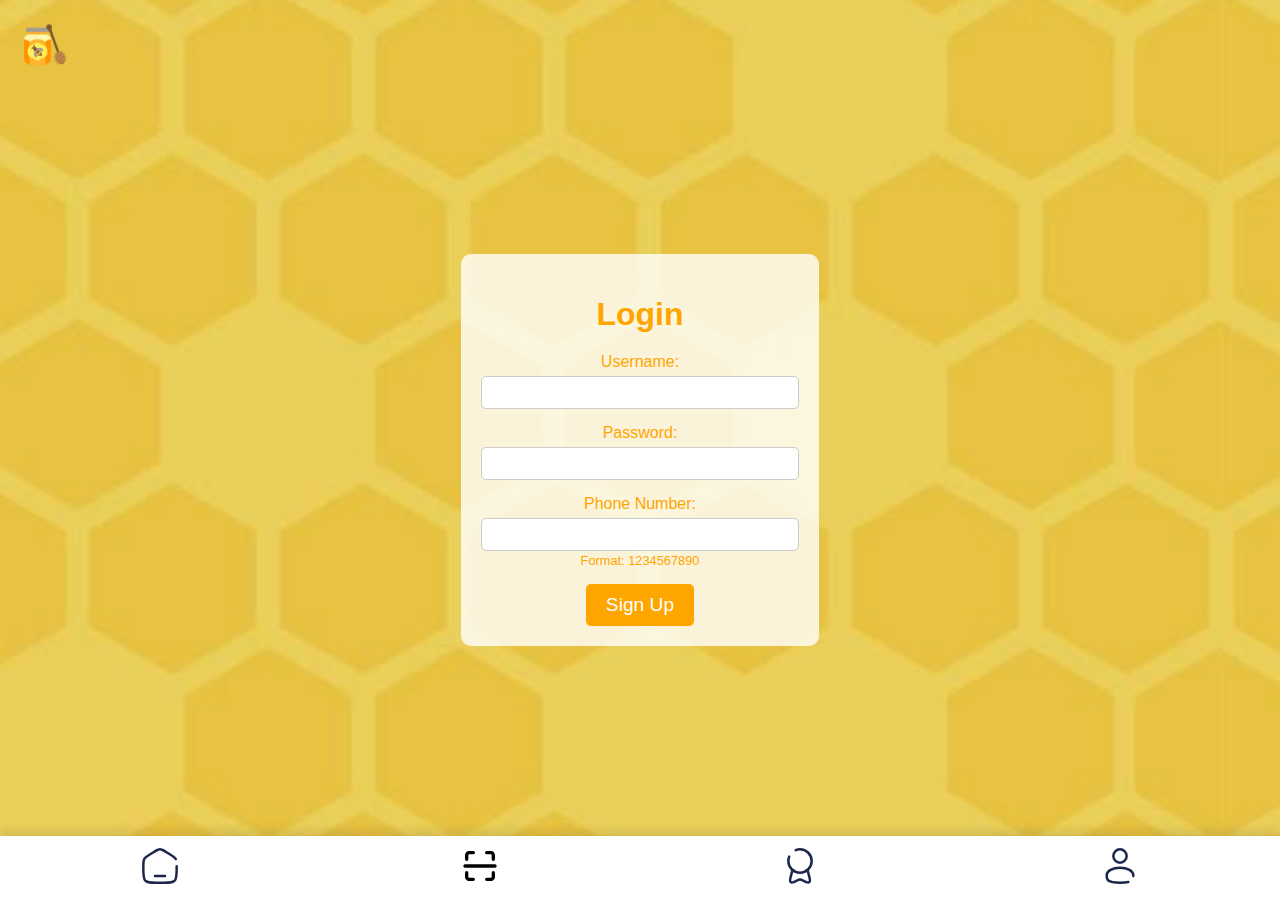
==== index.html @ 038499e3 "Add files via upload" ====
<!DOCTYPE html>
<html lang="en">
<head>
  <meta charset="UTF-8">
  <meta name="viewport" content="width=device-width, initial-scale=1.0">
  <title>Login</title>
  <link rel="stylesheet" href="styles.css">
</head>
<body>
  <img src="logo.png" alt="Logo" class="logo">
  <div class="container">
    <div class="content">
      <h1>Login</h1>
      <form id="loginForm" onsubmit="return false;">
        <div class="input-group">
          <label for="username" style="color: orange;">Username:</label>
          <input type="text" id="username" name="username" required>
        </div>
        <div class="input-group">
          <label for="password" style="color: orange;">Password:</label>
          <input type="password" id="password" name="password" required>
        </div>
        <div class="input-group">
          <label for="phone" style="color: orange;">Phone Number:</label>
          <input type="tel" id="phone" name="phone" pattern="[0-9]{10}" required>
          <small style="color: orange;">Format: 1234567890</small>
        </div>
        <button onclick="signUp()">Sign Up</button>
      </form>
    </div>
  </div>
  <script src="script.js"></script>

  <div class="tab">
    <a href="home.html"><img src="home-icon.svg" alt="home"></a>
    <a href="monitor.html"><img src="scan-icon.svg" alt="Monitor"></a>
    <a href="medal.html"><img src="medal-icon.svg" alt="Medal"></a>
    <a href="user.html"><img src="user-icon.svg" alt="User"></a>
  </div>

</body>
</html>
---- styles.css ----
body {
    margin: 0;
    padding: 0;
    font-family: Arial, sans-serif;
    background-image: url('Background.jpeg'); /* Replace 'background.jpg' with your image */
    background-size: cover;
    background-position: center;
    height: 100vh;
    display: flex;
    justify-content: center;
    align-items: center;
  }
  
  .logo {
    position: absolute;
    top: 20px;
    left: 20px;
    max-width: 50px;
  }

  .container {
    text-align: center;
  }
  
  .content {
    background-color: rgba(255, 255, 255, 0.8);
    padding: 20px;
    border-radius: 10px;
  }
  
  h1 {
    font-size: 2em;
    margin-bottom: 20px;
    color: orange;
  }
  
  .input-group {
    margin-bottom: 15px;
  }
  
  .input-group label {
    display: block;
    margin-bottom: 5px;
    color: orange;
  }
  
  .input-group input {
    padding: 8px;
    width: 100%;
    box-sizing: border-box;
    border: 1px solid #ccc;
    border-radius: 5px;
  }
  
  .input-group small {
    font-size: 0.8em;
    color: orange;
  }
  
  button {
    padding: 10px 20px;
    font-size: 1.2em;
    background-color: orange;
    color: white;
    border: none;
    border-radius: 5px;
    cursor: pointer;
  }
  
  button:hover {
    background-color: #ff8c00; /* Darker orange on hover */
  }
  
  .tab {
    position: fixed;
    bottom: 0;
    left: 0;
    width: 100%;
    background-color: white;
    display: flex;
    justify-content: space-around;
    padding: 10px 0;
    box-shadow: 0px -5px 10px rgba(0, 0, 0, 0.1);
  }
  
  .tab a {
    text-decoration: none;
    color: black;
  }
  
  .tab img {
    width: 40px;
    height: 40px;
  }
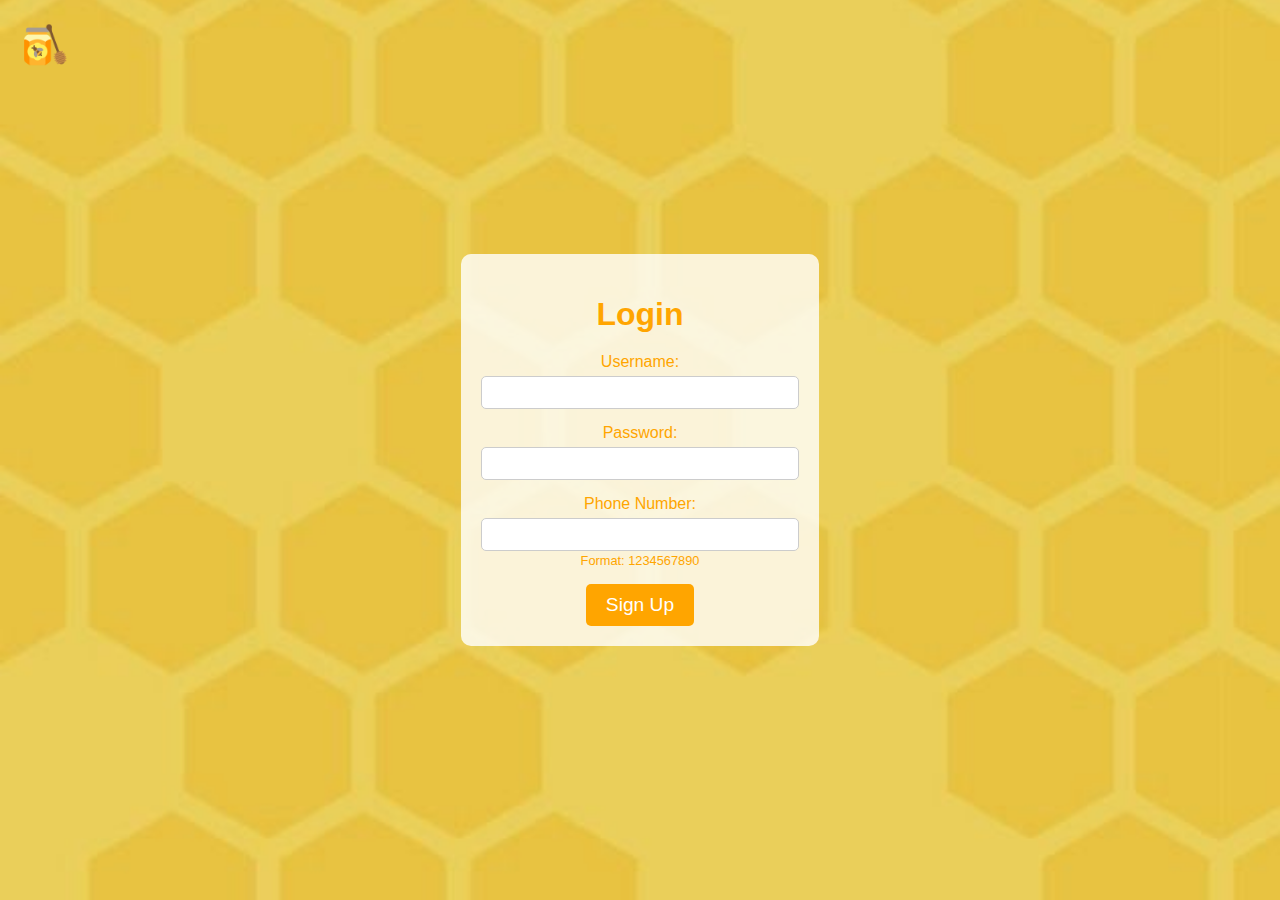
==== commit 26802a07: "Update index.html" ====
--- a/index.html
+++ b/index.html
@@ -31,12 +31,6 @@
   </div>
   <script src="script.js"></script>
 
-  <div class="tab">
-    <a href="home.html"><img src="home-icon.svg" alt="home"></a>
-    <a href="monitor.html"><img src="scan-icon.svg" alt="Monitor"></a>
-    <a href="medal.html"><img src="medal-icon.svg" alt="Medal"></a>
-    <a href="user.html"><img src="user-icon.svg" alt="User"></a>
-  </div>
 
 </body>
 </html>
